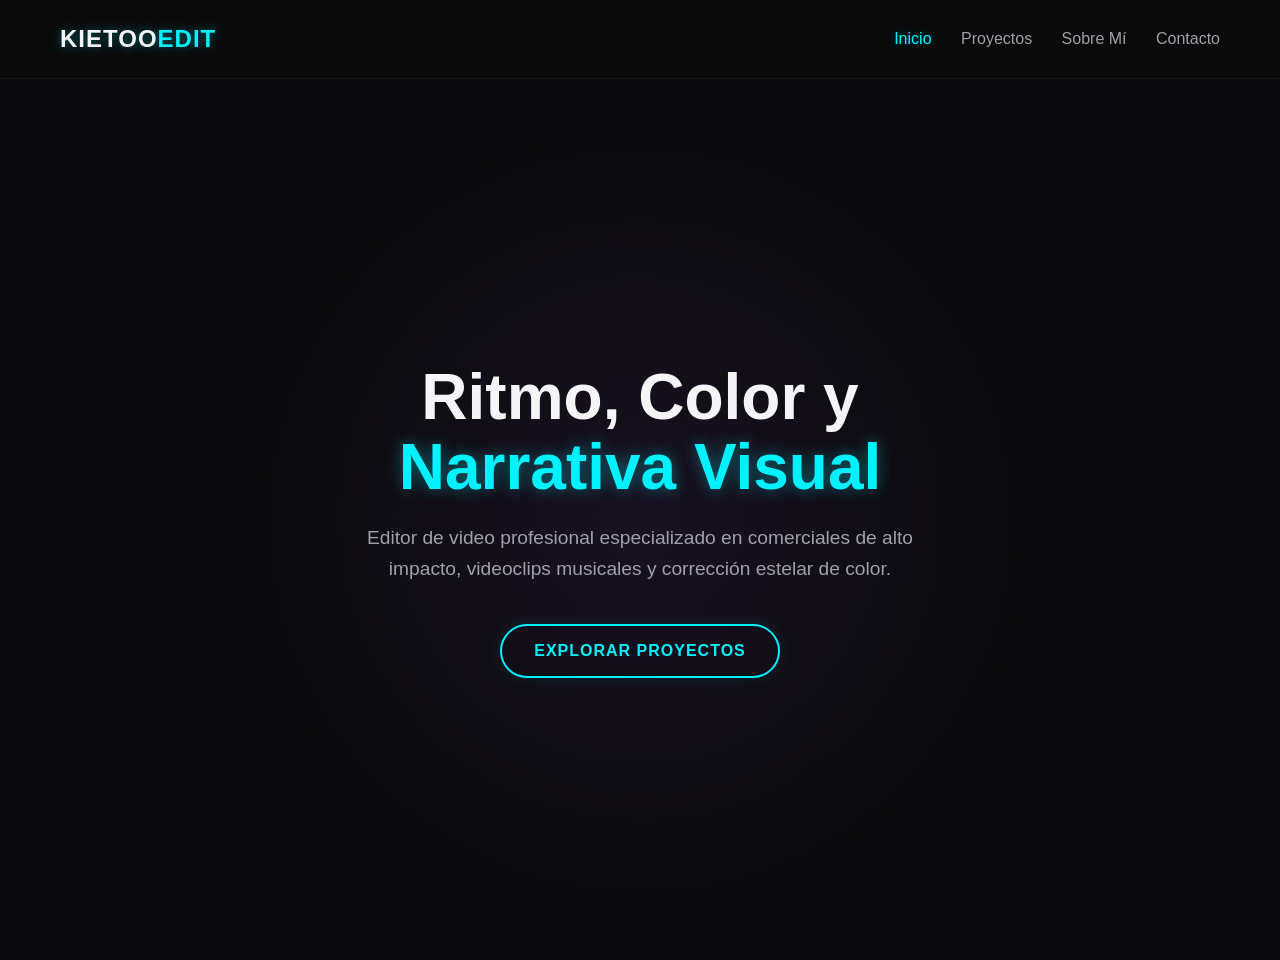
==== index.html @ 4dc7a836 "Kieto V1.0" ====
<!DOCTYPE html>
<html lang="es">
<head>
    <meta charset="UTF-8">
    <meta name="viewport" content="width=device-width, initial-scale=1.0">
    <title>Editor Audiovisual | Portafolio</title>
    <link rel="stylesheet" href="estilos.css">
</head>
<body>

    <header>
        <div class="nav-container">
            <div class="logo">KIETOO<span>Edit</span></div>
            <nav>
                <a href="index.html" class="active">Inicio</a>
                <a href="proyectos.html">Proyectos</a>
                <a href="sobremi.html">Sobre Mí</a>
                <a href="contacto.html">Contacto</a>
            </nav>
        </div>
    </header>

    <main class="container">
        <section class="hero-section">
            <h1>Ritmo, Color y <br><span style="color: var(--color-neon); text-shadow: 0 0 15px var(--brillo-neon);">Narrativa Visual</span></h1>
            <p>Editor de video profesional especializado en comerciales de alto impacto, videoclips musicales y corrección estelar de color.</p>
            <a href="proyectos.html" class="btn-glow">Explorar Proyectos</a>
        </section>
    </main>

</body>
</html>
---- estilos.css ----
/* VARIABLES GLOBALES (Colores y Bordes) */
:root {
    --bg-principal: #0a0a0c;
    --bg-tarjeta: #13131a;
    --texto-principal: #f5f5f7;
    --texto-secundario: #a0a0ab;
    --color-neon: #00f2fe; /* Cian brillante */
    --color-neon-alt: #9b51e0; /* Violeta brillante */
    --brillo-neon: rgba(0, 242, 254, 0.4);
    --borde-redondeado-lg: 20px;
    --borde-redondeado-md: 12px;
    --borde-redondeado-btn: 30px;
    --transicion-suave: all 0.3s cubic-bezier(0.25, 0.8, 0.25, 1);
}

/* RESETEO Y CONFIGURACIÓN BÁSICA */
* {
    margin: 0;
    padding: 0;
    box-sizing: border-box;
    font-family: 'Segoe UI', Tahoma, Geneva, Verdana, sans-serif;
}

body {
    background-color: var(--bg-principal);
    color: var(--texto-principal);
    line-height: 1.6;
    padding-top: 80px; /* Espacio para el menú fijo */
}

/* MENÚ DE NAVEGACIÓN COMENTADO */
header {
    background-color: rgba(10, 10, 12, 0.8);
    backdrop-filter: blur(12px);
    border-bottom: 1px solid rgba(255, 255, 255, 0.05);
    position: fixed;
    top: 0;
    width: 100%;
    z-index: 1000;
}

.nav-container {
    max-width: 1200px;
    margin: 0 auto;
    display: flex;
    justify-content: space-between;
    align-items: center;
    padding: 20px;
}

.logo {
    font-size: 1.5rem;
    font-weight: 800;
    letter-spacing: 1px;
    text-transform: uppercase;
    text-shadow: 0 0 10px var(--brillo-neon);
}

.logo span {
    color: var(--color-neon);
}

nav a {
    color: var(--texto-secundario);
    text-decoration: none;
    margin-left: 25px;
    font-weight: 500;
    transition: var(--transicion-suave);
}

nav a:hover, nav a.active {
    color: var(--color-neon);
    text-shadow: 0 0 8px var(--brillo-neon);
}

/* COMPONENTE: BOTONES CON GLOW E INTERACTIVOS */
.btn-glow {
    display: inline-block;
    padding: 12px 32px;
    background: transparent;
    color: var(--color-neon);
    border: 2px solid var(--color-neon);
    border-radius: var(--borde-redondeado-btn);
    font-weight: 600;
    text-decoration: none;
    text-transform: uppercase;
    letter-spacing: 1px;
    box-shadow: 0 0 15px rgba(0, 242, 254, 0.1);
    transition: var(--transicion-suave);
    cursor: pointer;
}

/* Reacción del botón al pasar el cursor (Hover) */
.btn-glow:hover {
    background: var(--color-neon);
    color: #000;
    transform: translateY(-3px) scale(1.03);
    box-shadow: 0 0 25px var(--color-neon), 0 0 10px var(--color-neon-alt);
}

/* DISEÑO DE CONTENEDORES */
.container {
    max-width: 1100px;
    margin: 60px auto;
    padding: 0 20px;
}

.titulo-seccion {
    font-size: 2.5rem;
    text-transform: uppercase;
    margin-bottom: 40px;
    text-align: center;
}

.titulo-seccion span {
    color: var(--color-neon);
    text-shadow: 0 0 10px var(--brillo-neon);
}

/* PÁGINA 1: HERO / INICIO */
.hero-section {
    min-height: calc(100vh - 140px);
    display: flex;
    flex-direction: column;
    justify-content: center;
    align-items: center;
    text-align: center;
    background: radial-gradient(circle at center, rgba(155, 81, 224, 0.1) 0%, transparent 60%);
}

.hero-section h1 {
    font-size: 4rem;
    font-weight: 900;
    line-height: 1.1;
    margin-bottom: 20px;
}

.hero-section p {
    font-size: 1.2rem;
    color: var(--texto-secundario);
    max-width: 600px;
    margin-bottom: 40px;
}

/* PÁGINA 2: GRIDS DE PORTAFOLIO / PROYECTOS */
.portfolio-grid {
    display: grid;
    grid-template-columns: repeat(auto-fit, minmax(320px, 1fr));
    gap: 30px;
}

.video-card {
    background-color: var(--bg-tarjeta);
    border-radius: var(--borde-redondeado-lg);
    border: 1px solid rgba(255, 255, 255, 0.03);
    overflow: hidden;
    box-shadow: 0 10px 30px rgba(0,0,0,0.5);
    transition: var(--transicion-suave);
}

/* Efecto glow y elevación en las tarjetas al hacer hover */
.video-card:hover {
    transform: translateY(-5px);
    border-color: var(--color-neon);
    box-shadow: 0 0 25px rgba(0, 242, 254, 0.2), 0 15px 35px rgba(0,0,0,0.7);
}

.video-thumbnail {
    width: 100%;
    aspect-ratio: 16/9;
    background-color: #000;
    position: relative;
    overflow: hidden;
}

.video-thumbnail img {
    width: 100%;
    height: 100%;
    object-fit: cover;
    transition: var(--transicion-suave);
}

.video-card:hover .video-thumbnail img {
    transform: scale(1.05);
    opacity: 0.7;
}

.video-info {
    padding: 25px;
}

.video-info h3 {
    font-size: 1.3rem;
    margin-bottom: 8px;
}

.video-info p {
    color: var(--texto-secundario);
    font-size: 0.95rem;
    margin-bottom: 15px;
}

.tag {
    display: inline-block;
    padding: 4px 12px;
    background-color: rgba(255, 255, 255, 0.05);
    color: var(--color-neon);
    border-radius: var(--borde-redondeado-md);
    font-size: 0.8rem;
    font-weight: 600;
}

/* PÁGINA 3: SOBRE MÍ */
.about-wrapper {
    display: grid;
    grid-template-columns: repeat(auto-fit, minmax(300px, 1fr));
    gap: 50px;
    align-items: center;
}

.about-text p {
    margin-bottom: 20px;
    color: var(--texto-secundario);
}

.skills-container {
    background-color: var(--bg-tarjeta);
    padding: 30px;
    border-radius: var(--borde-redondeado-lg);
    border: 1px solid rgba(255, 255, 255, 0.03);
}

.skill-bar {
    margin-bottom: 20px;
}

.skill-info {
    display: flex;
    justify-content: space-between;
    margin-bottom: 8px;
    font-size: 0.9rem;
}

.bar-bg {
    background-color: rgba(255,255,255,0.05);
    height: 8px;
    border-radius: var(--borde-redondeado-md);
    overflow: hidden;
}

.bar-fill {
    height: 100%;
    background: linear-gradient(90deg, var(--color-neon-alt), var(--color-neon));
    border-radius: var(--borde-redondeado-md);
    box-shadow: 0 0 10px var(--color-neon);
}

/* PÁGINA 4: CONTACTO */
.contact-card {
    max-width: 600px;
    margin: 0 auto;
    background-color: var(--bg-tarjeta);
    border-radius: var(--borde-redondeado-lg);
    border: 1px solid rgba(255, 255, 255, 0.03);
    padding: 40px;
    box-shadow: 0 15px 35px rgba(0,0,0,0.5);
}

.form-group {
    margin-bottom: 25px;
}

.form-group label {
    display: block;
    margin-bottom: 8px;
    font-size: 0.9rem;
    color: var(--texto-secundario);
}

.form-control {
    width: 100%;
    padding: 14px;
    background-color: rgba(0,0,0,0.2);
    border: 1px solid rgba(255,255,255,0.1);
    border-radius: var(--borde-redondeado-md);
    color: #fff;
    font-size: 1rem;
    transition: var(--transicion-suave);
}

.form-control:focus {
    outline: none;
    border-color: var(--color-neon);
    box-shadow: 0 0 12px rgba(0, 242, 254, 0.3);
}

/* RESPONSIVO */
@media (max-width: 768px) {
    .nav-container { flex-direction: column; gap: 15px; }
    nav a { margin: 0 10px; }
    .hero-section h1 { font-size: 2.5rem; }
}
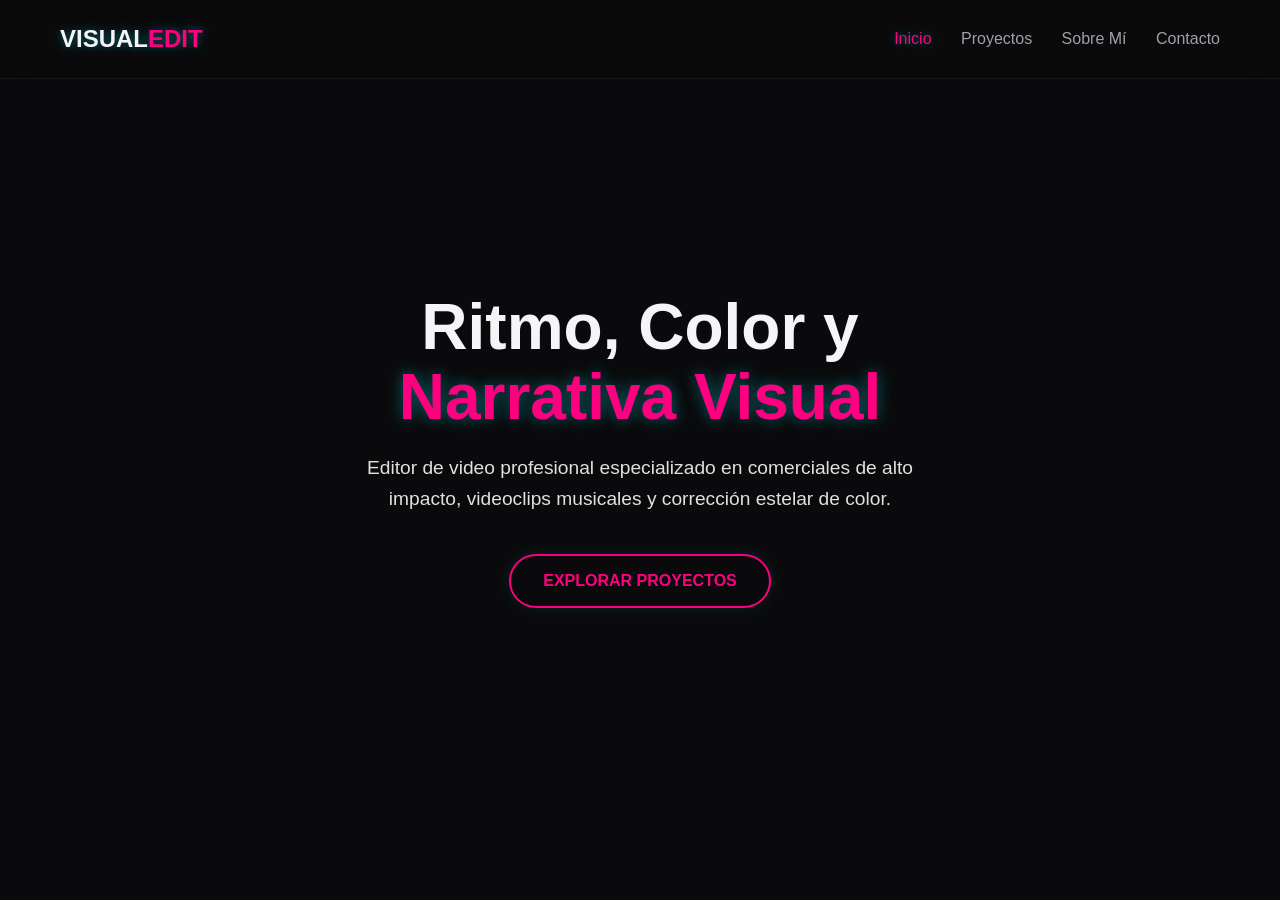
==== commit b5c10397: "V1.1" ====
--- a/index.html
+++ b/index.html
@@ -4,13 +4,13 @@
     <meta charset="UTF-8">
     <meta name="viewport" content="width=device-width, initial-scale=1.0">
     <title>Editor Audiovisual | Portafolio</title>
-    <link rel="stylesheet" href="estilos.css">
+    <link rel="stylesheet" href="style.css">
 </head>
 <body>
 
     <header>
         <div class="nav-container">
-            <div class="logo">KIETOO<span>Edit</span></div>
+            <div class="logo">Visual<span>Edit</span></div>
             <nav>
                 <a href="index.html" class="active">Inicio</a>
                 <a href="proyectos.html">Proyectos</a>
@@ -20,8 +20,15 @@
         </div>
     </header>
 
-    <main class="container">
+    <main>
+        <!-- HERO CON VIDEO DE FONDO -->
         <section class="hero-section">
+            <!-- Video de fondo (Reemplaza el src con tu video .mp4) -->
+            <video class="hero-video" autoplay muted loop playsinline>
+                <source src="https://cdn.pixabay.com/video/2020/05/25/40149-425123984_large.mp4" type="video/mp4">
+            </video>
+            <div class="hero-overlay"></div>
+
             <h1>Ritmo, Color y <br><span style="color: var(--color-neon); text-shadow: 0 0 15px var(--brillo-neon);">Narrativa Visual</span></h1>
             <p>Editor de video profesional especializado en comerciales de alto impacto, videoclips musicales y corrección estelar de color.</p>
             <a href="proyectos.html" class="btn-glow">Explorar Proyectos</a>
--- a/style.css
+++ b/style.css
@@ -0,0 +1,357 @@
+/* VARIABLES GLOBALES */
+:root {
+    --bg-principal: #0a0a0c;
+    --bg-tarjeta: #13131a;
+    --texto-principal: #f5f5f7;
+    --texto-secundario: #a0a0ab;
+    --color-neon: #fe007f; 
+    --color-neon-alt: #9b51e0; 
+    --brillo-neon: rgba(0, 242, 254, 0.4);
+    --borde-redondeado-lg: 20px;
+    --borde-redondeado-md: 12px;
+    --borde-redondeado-btn: 30px;
+    --transicion-suave: all 0.3s cubic-bezier(0.25, 0.8, 0.25, 1);
+}
+
+* {
+    margin: 0;
+    padding: 0;
+    box-sizing: border-box;
+    font-family: 'Segoe UI', Tahoma, Geneva, Verdana, sans-serif;
+}
+
+body {
+    background-color: var(--bg-principal);
+    color: var(--texto-principal);
+    line-height: 1.6;
+    padding-top: 80px; 
+    overflow-x: hidden;
+}
+
+/* MENÚ */
+header {
+    background-color: rgba(10, 10, 12, 0.8);
+    backdrop-filter: blur(12px);
+    border-bottom: 1px solid rgba(255, 255, 255, 0.05);
+    position: fixed;
+    top: 0;
+    width: 100%;
+    z-index: 1000;
+}
+
+.nav-container {
+    max-width: 1200px;
+    margin: 0 auto;
+    display: flex;
+    justify-content: space-between;
+    align-items: center;
+    padding: 20px;
+}
+
+.logo {
+    font-size: 1.5rem;
+    font-weight: 800;
+    text-transform: uppercase;
+    text-shadow: 0 0 10px var(--brillo-neon);
+}
+
+.logo span { color: var(--color-neon); }
+
+nav a {
+    color: var(--texto-secundario);
+    text-decoration: none;
+    margin-left: 25px;
+    font-weight: 500;
+    transition: var(--transicion-suave);
+}
+
+nav a:hover, nav a.active {
+    color: var(--color-neon);
+    text-shadow: 0 0 8px var(--brillo-neon);
+}
+
+.btn-glow {
+    display: inline-block;
+    padding: 12px 32px;
+    background: transparent;
+    color: var(--color-neon);
+    border: 2px solid var(--color-neon);
+    border-radius: var(--borde-redondeado-btn);
+    font-weight: 600;
+    text-decoration: none;
+    text-transform: uppercase;
+    box-shadow: 0 0 15px rgba(0, 242, 254, 0.1);
+    transition: var(--transicion-suave);
+    cursor: pointer;
+}
+
+.btn-glow:hover {
+    background: var(--color-neon);
+    color: #000;
+    transform: translateY(-3px) scale(1.03);
+    box-shadow: 0 0 25px var(--color-neon), 0 0 10px var(--color-neon-alt);
+}
+
+.container {
+    max-width: 1100px;
+    margin: 60px auto;
+    padding: 0 20px;
+}
+
+.titulo-seccion {
+    font-size: 2.5rem;
+    text-transform: uppercase;
+    margin-bottom: 40px;
+    text-align: center;
+}
+
+.titulo-seccion span {
+    color: var(--color-neon);
+    text-shadow: 0 0 10px var(--brillo-neon);
+}
+
+/* HERO CON VIDEO DE FONDO */
+.hero-section {
+    position: relative;
+    min-height: calc(100vh - 80px);
+    display: flex;
+    flex-direction: column;
+    justify-content: center;
+    align-items: center;
+    text-align: center;
+    margin-top: -80px; /* Cubre toda la pantalla */
+    padding-top: 80px;
+}
+
+.hero-video {
+    position: absolute;
+    top: 0;
+    left: 0;
+    width: 100%;
+    height: 100%;
+    object-fit: cover;
+    z-index: -2;
+    opacity: 0.4; /* Oscurece el video para que el texto se lea */
+}
+
+.hero-overlay {
+    position: absolute;
+    top: 0;
+    left: 0;
+    width: 100%;
+    height: 100%;
+    background: radial-gradient(circle at center, rgba(10, 10, 12, 0.2) 0%, var(--bg-principal) 90%);
+    z-index: -1;
+}
+
+.hero-section h1 {
+    font-size: 4rem;
+    font-weight: 900;
+    line-height: 1.1;
+    margin-bottom: 20px;
+    z-index: 1;
+}
+
+.hero-section p {
+    font-size: 1.2rem;
+    color: #e0e0e0;
+    max-width: 600px;
+    margin-bottom: 40px;
+    z-index: 1;
+}
+
+/* CARRUSEL DE TESTIMONIOS (Animación Infinita) */
+.carousel-wrapper {
+    width: 100vw;
+    position: relative;
+    left: 50%;
+    right: 50%;
+    margin-left: -50vw;
+    margin-right: -50vw;
+    overflow: hidden;
+    background-color: var(--bg-tarjeta);
+    padding: 40px 0;
+    border-top: 1px solid rgba(255,255,255,0.05);
+    border-bottom: 1px solid rgba(255,255,255,0.05);
+    margin-bottom: 60px;
+}
+
+.carousel-track {
+    display: flex;
+    gap: 30px;
+    width: max-content;
+    animation: scrollCarousel 30s linear infinite;
+}
+
+/* Al pasar el cursor, el carrusel se pausa */
+.carousel-track:hover {
+    animation-play-state: paused;
+}
+
+.testimonio-card {
+    width: 320px;
+    background-color: rgba(0,0,0,0.4);
+    border: 1px solid rgba(255,255,255,0.05);
+    border-radius: var(--borde-redondeado-lg);
+    padding: 25px;
+    display: flex;
+    flex-direction: column;
+    gap: 15px;
+}
+
+.perfil-testimonio {
+    display: flex;
+    align-items: center;
+    gap: 15px;
+}
+
+.perfil-testimonio img {
+    width: 50px;
+    height: 50px;
+    border-radius: 50%;
+    object-fit: cover;
+    border: 2px solid var(--color-neon);
+}
+
+.perfil-info h4 { font-size: 1rem; color: #fff; }
+.perfil-info span { font-size: 0.8rem; color: var(--color-neon-alt); }
+.comentario { font-size: 0.9rem; color: var(--texto-secundario); font-style: italic; }
+
+@keyframes scrollCarousel {
+    0% { transform: translateX(0); }
+    100% { transform: translateX(calc(-350px * 5)); /* Desplaza la mitad de los elementos duplicados */ }
+}
+
+/* PROYECTOS HORIZONTALES (MÁS PEQUEÑOS) */
+.portfolio-grid-small {
+    display: grid;
+    grid-template-columns: repeat(auto-fit, minmax(240px, 1fr)); /* Tarjetas más pequeñas */
+    gap: 20px;
+    margin-bottom: 80px;
+}
+
+.video-card {
+    background-color: var(--bg-tarjeta);
+    border-radius: var(--borde-redondeado-lg);
+    border: 1px solid rgba(255, 255, 255, 0.03);
+    overflow: hidden;
+    transition: var(--transicion-suave);
+}
+
+.video-card:hover {
+    transform: translateY(-5px);
+    border-color: var(--color-neon);
+    box-shadow: 0 0 20px rgba(0, 242, 254, 0.2);
+}
+
+.video-thumbnail {
+    width: 100%;
+    aspect-ratio: 16/9;
+    background-color: #000;
+    overflow: hidden;
+}
+
+.video-thumbnail img {
+    width: 100%;
+    height: 100%;
+    object-fit: cover;
+    transition: var(--transicion-suave);
+}
+
+.video-info { padding: 15px; }
+.video-info h3 { font-size: 1.1rem; margin-bottom: 5px; }
+
+/* PROYECTOS VERTICALES (SHORTS / TIKTOK) */
+.shorts-grid {
+    display: grid;
+    grid-template-columns: repeat(2, 1fr);
+    gap: 30px;
+    max-width: 700px;
+    margin: 0 auto;
+}
+
+.short-card {
+    background-color: var(--bg-tarjeta);
+    border-radius: var(--borde-redondeado-lg);
+    border: 1px solid rgba(255, 255, 255, 0.05);
+    overflow: hidden;
+    aspect-ratio: 9/16;
+    position: relative;
+    transition: var(--transicion-suave);
+}
+
+.short-card:hover {
+    border-color: var(--color-neon-alt);
+    box-shadow: 0 0 25px rgba(155, 81, 224, 0.3);
+    transform: scale(1.02);
+}
+
+.short-card img {
+    width: 100%;
+    height: 100%;
+    object-fit: cover;
+}
+
+/* NUEVO DISEÑO DE CONTACTO */
+.contacto-wrapper {
+    display: grid;
+    grid-template-columns: 1fr 1fr;
+    gap: 40px;
+    background-color: var(--bg-tarjeta);
+    border-radius: var(--borde-redondeado-lg);
+    border: 1px solid rgba(255, 255, 255, 0.05);
+    padding: 40px;
+    box-shadow: 0 15px 35px rgba(0,0,0,0.5);
+}
+
+.contacto-info h3 { margin-bottom: 20px; color: var(--color-neon); }
+.contacto-info p { margin-bottom: 30px; color: var(--texto-secundario); }
+
+.redes-lista { display: flex; flex-direction: column; gap: 20px; }
+
+.red-item {
+    display: flex;
+    align-items: center;
+    gap: 15px;
+    padding: 10px;
+    background-color: rgba(0,0,0,0.3);
+    border-radius: var(--borde-redondeado-md);
+    border: 1px solid transparent;
+    transition: var(--transicion-suave);
+    text-decoration: none;
+}
+
+.red-item:hover {
+    border-color: var(--color-neon);
+    background-color: rgba(0, 242, 254, 0.05);
+}
+
+.red-icon { font-size: 1.5rem; }
+.red-texto { display: flex; flex-direction: column; }
+.red-texto strong { color: #fff; font-size: 1rem; }
+.red-texto span { color: var(--texto-secundario); font-size: 0.8rem; }
+
+.form-group { margin-bottom: 20px; }
+.form-control {
+    width: 100%;
+    padding: 14px;
+    background-color: rgba(0,0,0,0.4);
+    border: 1px solid rgba(255,255,255,0.1);
+    border-radius: var(--borde-redondeado-md);
+    color: #fff;
+    font-size: 1rem;
+    transition: var(--transicion-suave);
+}
+
+.form-control:focus {
+    outline: none;
+    border-color: var(--color-neon);
+    box-shadow: 0 0 12px rgba(0, 242, 254, 0.3);
+}
+
+@media (max-width: 768px) {
+    .contacto-wrapper { grid-template-columns: 1fr; }
+    .nav-container { flex-direction: column; gap: 15px; }
+    nav a { margin: 0 10px; }
+    .hero-section h1 { font-size: 2.5rem; }
+}
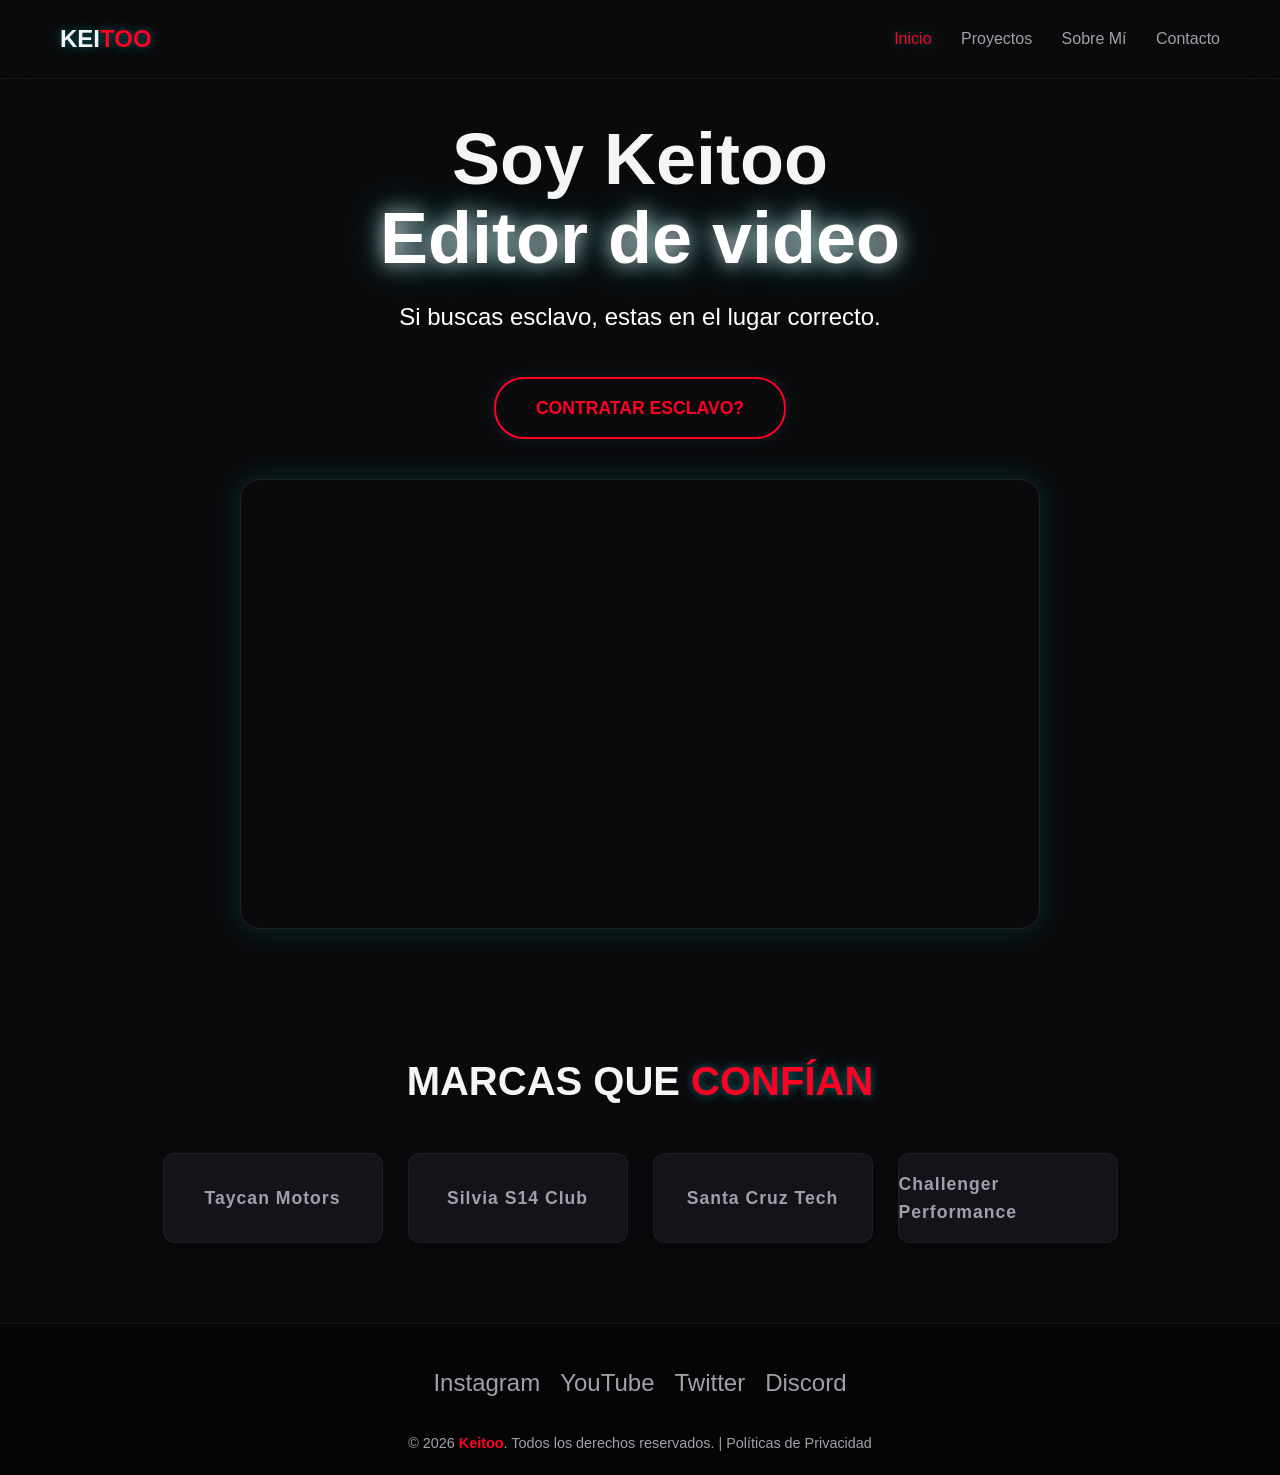
==== commit 1ed49970: "1.3" ====
--- a/index.html
+++ b/index.html
@@ -3,14 +3,14 @@
 <head>
     <meta charset="UTF-8">
     <meta name="viewport" content="width=device-width, initial-scale=1.0">
-    <title>Editor Audiovisual | Portafolio</title>
+    <title>Keitoo | Editor de Video</title>
     <link rel="stylesheet" href="style.css">
 </head>
 <body>
 
     <header>
         <div class="nav-container">
-            <div class="logo">Visual<span>Edit</span></div>
+            <div class="logo">Kei<span>too</span></div>
             <nav>
                 <a href="index.html" class="active">Inicio</a>
                 <a href="proyectos.html">Proyectos</a>
@@ -21,19 +21,44 @@
     </header>
 
     <main>
-        <!-- HERO CON VIDEO DE FONDO -->
-        <section class="hero-section">
-            <!-- Video de fondo (Reemplaza el src con tu video .mp4) -->
+        <section class="hero-section" style="padding-top: 120px; padding-bottom: 60px; min-height: auto;">
             <video class="hero-video" autoplay muted loop playsinline>
-                <source src="https://cdn.pixabay.com/video/2020/05/25/40149-425123984_large.mp4" type="video/mp4">
+                <source src="EMY.mp4" type="video/mp4">
             </video>
             <div class="hero-overlay"></div>
 
-            <h1>Ritmo, Color y <br><span style="color: var(--color-neon); text-shadow: 0 0 15px var(--brillo-neon);">Narrativa Visual</span></h1>
-            <p>Editor de video profesional especializado en comerciales de alto impacto, videoclips musicales y corrección estelar de color.</p>
-            <a href="proyectos.html" class="btn-glow">Explorar Proyectos</a>
+            <h1 style="font-size: 4.5rem;">Soy Keitoo <br><span style="color: #fff; text-shadow: 0 0 20px rgba(255,255,255,0.8), 0 0 40px var(--brillo-neon);">Editor de video</span></h1>
+            <p style="font-size: 1.5rem; font-weight: 500; color: #fff;">Si buscas esclavo, estas en el lugar correcto.</p>
+            
+            <a href="contacto.html" class="btn-glow" style="font-size: 1.1rem; padding: 15px 40px;">Contratar esclavo?</a>
+
+           <div class="hero-video-embed">
+<iframe width="560" height="315" src="https://www.youtube.com/embed/FsHG9Mp_J8g" title="YouTube video player" frameborder="0" allow="accelerometer; autoplay; clipboard-write; encrypted-media; gyroscope; picture-in-picture; web-share" referrerpolicy="strict-origin-when-cross-origin" allowfullscreen></iframe>
+</div>
+        </section>
+
+        <section class="clientes-section container">
+            <h2 class="titulo-seccion">Marcas que <span>Confían</span></h2>
+            <div class="clientes-grid">
+                <a href="proyectos.html#taycan-auto" class="cliente-item"><span class="cliente-nombre">Taycan Motors</span></a>
+                <a href="proyectos.html#silvia-club" class="cliente-item"><span class="cliente-nombre">Silvia S14 Club</span></a>
+                <a href="proyectos.html#tech-santacruz" class="cliente-item"><span class="cliente-nombre">Santa Cruz Tech</span></a>
+                <a href="proyectos.html#challenger-performance" class="cliente-item"><span class="cliente-nombre">Challenger Performance</span></a>
+            </div>
         </section>
     </main>
 
+    <footer class="universal-footer">
+        <div class="footer-content">
+            <div class="footer-socials">
+                <a href="https://www.instagram.com/keitoo_tq/" target="_blank" title="Instagram">Instagram</a>
+                <a href="https://www.youtube.com/@_Keitoo" target="_blank" title="YouTube">YouTube</a>
+                <a href="https://x.com/keitoo__" target="_blank" title="Twitter">Twitter</a>
+                <a href="https://discord.gg/qmnj5buH" target="_blank" title="Discord">Discord</a>
+            </div>
+            <p class="footer-copy">&copy; 2026 <span>Keitoo</span>. Todos los derechos reservados. | Políticas de Privacidad</p>
+        </div>
+    </footer>
+
 </body>
 </html>
--- a/style.css
+++ b/style.css
@@ -4,7 +4,7 @@
     --bg-tarjeta: #13131a;
     --texto-principal: #f5f5f7;
     --texto-secundario: #a0a0ab;
-    --color-neon: #fe007f; 
+    --color-neon: #fe0022; 
     --color-neon-alt: #9b51e0; 
     --brillo-neon: rgba(0, 242, 254, 0.4);
     --borde-redondeado-lg: 20px;
@@ -354,4 +354,123 @@
     .nav-container { flex-direction: column; gap: 15px; }
     nav a { margin: 0 10px; }
     .hero-section h1 { font-size: 2.5rem; }
+}
+
+/* --- NUEVOS AJUSTES DEL HERO Y VIDEO DE FONDO --- */
+.hero-video {
+    opacity: 100; /* Aumentamos la opacidad para que el video de fondo se vea claramente */
+    filter: brightness(0.6); /* Lo oscurecemos un poco para que el texto siga siendo legible */
+}
+
+.hero-overlay {
+    background: radial-gradient(circle at center, rgba(10, 10, 12, 0.4) 0%, var(--bg-principal) 90%);
+}
+
+.hero-video-embed {
+    margin-top: 40px;
+    width: 100%;
+    max-width: 800px;
+    aspect-ratio: 16/9;
+    border-radius: var(--borde-redondeado-lg);
+    overflow: hidden;
+    box-shadow: 0 0 30px rgba(0, 242, 254, 0.15);
+    border: 1px solid rgba(255, 255, 255, 0.1);
+    z-index: 1;
+    transition: var(--transicion-suave);
+}
+
+.hero-video-embed:hover {
+    box-shadow: 0 0 40px var(--brillo-neon);
+    border-color: var(--color-neon);
+}
+
+.hero-video-embed iframe {
+    width: 100%;
+    height: 100%;
+    border: none;
+}
+
+/* --- PIE DE PÁGINA UNIVERSAL (FOOTER) --- */
+.universal-footer {
+    background-color: #050505;
+    padding: 40px 20px 20px;
+    text-align: center;
+    border-top: 1px solid rgba(255,255,255,0.05);
+    margin-top: auto;
+}
+
+.footer-content {
+    display: flex;
+    flex-direction: column;
+    align-items: center;
+    gap: 20px;
+}
+
+.footer-socials {
+    display: flex;
+    gap: 20px;
+}
+
+.footer-socials a {
+    color: var(--texto-secundario);
+    font-size: 1.5rem;
+    text-decoration: none;
+    transition: var(--transicion-suave);
+}
+
+.footer-socials a:hover {
+    color: var(--color-neon);
+    transform: translateY(-3px) scale(1.1);
+    text-shadow: 0 0 10px var(--brillo-neon);
+}
+
+.footer-copy {
+    color: var(--texto-secundario);
+    font-size: 0.9rem;
+    margin-top: 10px;
+}
+
+.footer-copy span {
+    color: var(--color-neon);
+    font-weight: bold;
+}
+
+/* --- SECCIÓN DE CLIENTES (INICIO) --- */
+.clientes-section {
+    margin-top: 60px;
+    margin-bottom: 80px;
+}
+
+.clientes-grid {
+    display: flex;
+    justify-content: center;
+    gap: 25px;
+    flex-wrap: wrap;
+}
+
+.cliente-item {
+    display: flex;
+    align-items: center;
+    justify-content: center;
+    width: 220px;
+    height: 90px;
+    background-color: var(--bg-tarjeta);
+    border-radius: var(--borde-redondeado-md);
+    border: 1px solid rgba(255, 255, 255, 0.05);
+    text-decoration: none;
+    color: var(--texto-secundario);
+    font-weight: 600;
+    font-size: 1.1rem;
+    letter-spacing: 1px;
+    transition: var(--transicion-suave);
+    box-shadow: 0 5px 15px rgba(0,0,0,0.3);
+}
+
+/* Efecto glow al pasar el mouse por la tarjeta del cliente */
+.cliente-item:hover {
+    border-color: var(--color-neon);
+    color: var(--color-neon);
+    background-color: rgba(0, 242, 254, 0.05);
+    box-shadow: 0 0 20px var(--brillo-neon), 0 10px 20px rgba(0,0,0,0.5);
+    transform: translateY(-5px);
 }
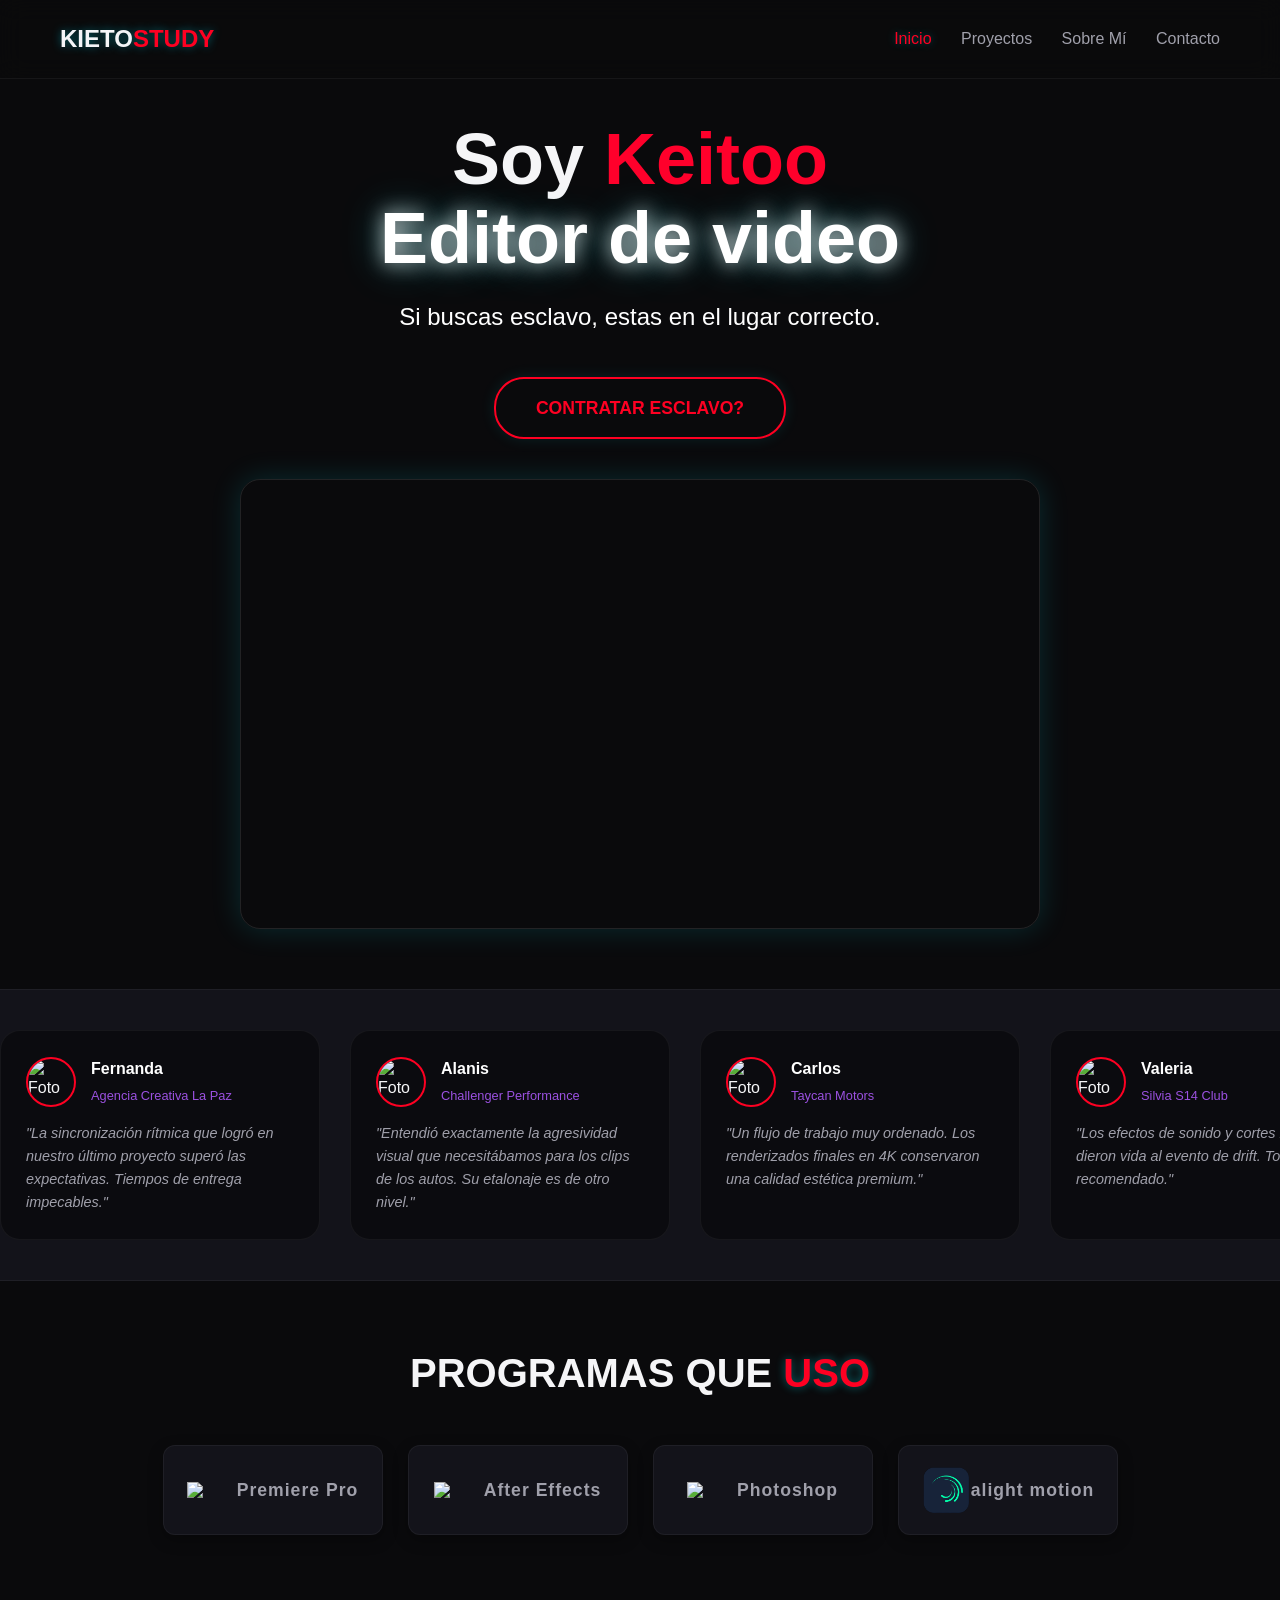
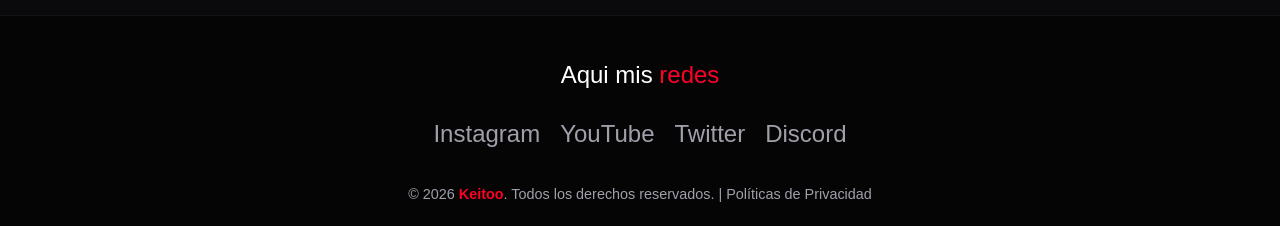
==== commit 5486a97f: "1.4" ====
--- a/index.html
+++ b/index.html
@@ -10,7 +10,7 @@
 
     <header>
         <div class="nav-container">
-            <div class="logo">Kei<span>too</span></div>
+            <div class="logo">Kieto<span>Study</span></div>
             <nav>
                 <a href="index.html" class="active">Inicio</a>
                 <a href="proyectos.html">Proyectos</a>
@@ -27,7 +27,7 @@
             </video>
             <div class="hero-overlay"></div>
 
-            <h1 style="font-size: 4.5rem;">Soy Keitoo <br><span style="color: #fff; text-shadow: 0 0 20px rgba(255,255,255,0.8), 0 0 40px var(--brillo-neon);">Editor de video</span></h1>
+            <h1 style="font-size: 4.5rem;">Soy <span style="color: #ff002b; text-shadow: 0 0 20px rgba(255, 0, 43, 0.8), ;">Keitoo</span> <br><span style="color: #fff; text-shadow: 0 0 20px rgba(255,255,255,0.8), 0 0 40px var(--brillo-neon);">Editor de video</span></h1>
             <p style="font-size: 1.5rem; font-weight: 500; color: #fff;">Si buscas esclavo, estas en el lugar correcto.</p>
             
             <a href="contacto.html" class="btn-glow" style="font-size: 1.1rem; padding: 15px 40px;">Contratar esclavo?</a>
@@ -37,20 +37,106 @@
 </div>
         </section>
 
+
+        <div class="carousel-wrapper" style="margin-top: 0;">
+            <div class="carousel-track">
+                <div class="testimonio-card">
+                    <div class="perfil-testimonio">
+                        <img src="https://images.unsplash.com/photo-1534528741775-53994a69daeb?q=80&w=150&auto=format&fit=crop" alt="Foto">
+                        <div class="perfil-info"><h4>Fernanda</h4><span>Agencia Creativa La Paz</span></div>
+                    </div>
+                    <p class="comentario">"La sincronización rítmica que logró en nuestro último proyecto superó las expectativas. Tiempos de entrega impecables."</p>
+                </div>
+                <div class="testimonio-card">
+                    <div class="perfil-testimonio">
+                        <img src="https://images.unsplash.com/photo-1506794778202-cad84cf45f1d?q=80&w=150&auto=format&fit=crop" alt="Foto">
+                        <div class="perfil-info"><h4>Alanis</h4><span>Challenger Performance</span></div>
+                    </div>
+                    <p class="comentario">"Entendió exactamente la agresividad visual que necesitábamos para los clips de los autos. Su etalonaje es de otro nivel."</p>
+                </div>
+                <div class="testimonio-card">
+                    <div class="perfil-testimonio">
+                        <img src="https://images.unsplash.com/photo-1507003211169-0a1dd7228f2d?q=80&w=150&auto=format&fit=crop" alt="Foto">
+                        <div class="perfil-info"><h4>Carlos</h4><span>Taycan Motors</span></div>
+                    </div>
+                    <p class="comentario">"Un flujo de trabajo muy ordenado. Los renderizados finales en 4K conservaron una calidad estética premium."</p>
+                </div>
+                <div class="testimonio-card">
+                    <div class="perfil-testimonio">
+                        <img src="https://images.unsplash.com/photo-1494790108377-be9c29b29330?q=80&w=150&auto=format&fit=crop" alt="Foto">
+                        <div class="perfil-info"><h4>Valeria</h4><span>Silvia S14 Club</span></div>
+                    </div>
+                    <p class="comentario">"Los efectos de sonido y cortes rápidos le dieron vida al evento de drift. Totalmente recomendado."</p>
+                </div>
+                <div class="testimonio-card">
+                    <div class="perfil-testimonio">
+                        <img src="https://images.unsplash.com/photo-1500648767791-00dcc994a43e?q=80&w=150&auto=format&fit=crop" alt="Foto">
+                        <div class="perfil-info"><h4>Mateo</h4><span>Santa Cruz Tech</span></div>
+                    </div>
+                    <p class="comentario">"La edición vertical para nuestras redes multiplicó nuestro engagement. Sabe cómo retener a la audiencia."</p>
+                </div>
+
+                <div class="testimonio-card">
+                    <div class="perfil-testimonio">
+                        <img src="https://images.unsplash.com/photo-1534528741775-53994a69daeb?q=80&w=150&auto=format&fit=crop" alt="Foto">
+                        <div class="perfil-info"><h4>Fernanda</h4><span>Agencia Creativa La Paz</span></div>
+                    </div>
+                    <p class="comentario">"La sincronización rítmica que logró en nuestro último proyecto superó las expectativas. Tiempos de entrega impecables."</p>
+                </div>
+                <div class="testimonio-card">
+                    <div class="perfil-testimonio">
+                        <img src="https://images.unsplash.com/photo-1506794778202-cad84cf45f1d?q=80&w=150&auto=format&fit=crop" alt="Foto">
+                        <div class="perfil-info"><h4>Alanis</h4><span>Challenger Performance</span></div>
+                    </div>
+                    <p class="comentario">"Entendió exactamente la agresividad visual que necesitábamos para los clips de los autos. Su etalonaje es de otro nivel."</p>
+                </div>
+                <div class="testimonio-card">
+                    <div class="perfil-testimonio">
+                        <img src="https://images.unsplash.com/photo-1507003211169-0a1dd7228f2d?q=80&w=150&auto=format&fit=crop" alt="Foto">
+                        <div class="perfil-info"><h4>Carlos</h4><span>Taycan Motors</span></div>
+                    </div>
+                    <p class="comentario">"Un flujo de trabajo muy ordenado. Los renderizados finales en 4K conservaron una calidad estética premium."</p>
+                </div>
+                <div class="testimonio-card">
+                    <div class="perfil-testimonio">
+                        <img src="https://images.unsplash.com/photo-1494790108377-be9c29b29330?q=80&w=150&auto=format&fit=crop" alt="Foto">
+                        <div class="perfil-info"><h4>Valeria</h4><span>Silvia S14 Club</span></div>
+                    </div>
+                    <p class="comentario">"Los efectos de sonido y cortes rápidos le dieron vida al evento de drift. Totalmente recomendado."</p>
+                </div>
+                <div class="testimonio-card">
+                    <div class="perfil-testimonio">
+                        <img src="https://images.unsplash.com/photo-1500648767791-00dcc994a43e?q=80&w=150&auto=format&fit=crop" alt="Foto">
+                        <div class="perfil-info"><h4>Mateo</h4><span>Santa Cruz Tech</span></div>
+                    </div>
+                    <p class="comentario">"La edición vertical para nuestras redes multiplicó nuestro engagement. Sabe cómo retener a la audiencia."</p>
+                </div>
+            </div>
+        </div>
+
+      
+
+
+
+
+        
         <section class="clientes-section container">
-            <h2 class="titulo-seccion">Marcas que <span>Confían</span></h2>
+            <h2 class="titulo-seccion">Programas que <span>uso</span></h2>
             <div class="clientes-grid">
-                <a href="proyectos.html#taycan-auto" class="cliente-item"><span class="cliente-nombre">Taycan Motors</span></a>
-                <a href="proyectos.html#silvia-club" class="cliente-item"><span class="cliente-nombre">Silvia S14 Club</span></a>
-                <a href="proyectos.html#tech-santacruz" class="cliente-item"><span class="cliente-nombre">Santa Cruz Tech</span></a>
-                <a href="proyectos.html#challenger-performance" class="cliente-item"><span class="cliente-nombre">Challenger Performance</span></a>
+                <a href="https://www.adobe.com/es/creativecloud/pro.html" class="cliente-item"> <img src="https://upload.wikimedia.org/wikipedia/commons/thumb/4/40/Adobe_Premiere_Pro_CC_icon.svg/3840px-Adobe_Premiere_Pro_CC_icon.svg.png" width="50"><span class="cliente-nombre">Premiere Pro</span></a>
+                <a href="https://www.adobe.com/es/creativecloud/pro.html" class="cliente-item"><img src="https://upload.wikimedia.org/wikipedia/commons/thumb/c/cb/Adobe_After_Effects_CC_icon.svg/960px-Adobe_After_Effects_CC_icon.svg.png?_=20210519030120" width="50"><span class="cliente-nombre">After Effects</span></a>
+                <a href="https://www.adobe.com/es/creativecloud/pro.html" class="cliente-item"><img src="https://upload.wikimedia.org/wikipedia/commons/thumb/a/af/Adobe_Photoshop_CC_icon.svg/960px-Adobe_Photoshop_CC_icon.svg.png" width="50"><span class="cliente-nombre">Photoshop</span></a>
+                <a href="https://apps.apple.com/us/app/alight-motion/id1459833443" class="cliente-item"><img src="alight motion logo.png" width="50"><span class="cliente-nombre">alight motion</span></a>
+                
             </div>
         </section>
     </main>
 
     <footer class="universal-footer">
         <div class="footer-content">
+            <p style="font-size: 1.5rem; font-weight: 500; color: #fff;">Aqui mis <span style="color: #ff002b; text-shadow: 0 0 20px rgba(255, 0, 43, 0.8), ;">redes</span></p>
             <div class="footer-socials">
+                
                 <a href="https://www.instagram.com/keitoo_tq/" target="_blank" title="Instagram">Instagram</a>
                 <a href="https://www.youtube.com/@_Keitoo" target="_blank" title="YouTube">YouTube</a>
                 <a href="https://x.com/keitoo__" target="_blank" title="Twitter">Twitter</a>
--- a/style.css
+++ b/style.css
@@ -184,9 +184,9 @@
 }
 
 /* Al pasar el cursor, el carrusel se pausa */
-.carousel-track:hover {
+/* .carousel-track:hover {
     animation-play-state: paused;
-}
+} */
 
 .testimonio-card {
     width: 320px;
@@ -262,36 +262,62 @@
 .video-info h3 { font-size: 1.1rem; margin-bottom: 5px; }
 
 /* PROYECTOS VERTICALES (SHORTS / TIKTOK) */
+/* =========================================
+   AJUSTE DE GRILLA PARA SHORTS / REELS
+========================================= */
 .shorts-grid {
     display: grid;
-    grid-template-columns: repeat(2, 1fr);
-    gap: 30px;
-    max-width: 700px;
-    margin: 0 auto;
+    /* Obliga a tener exactamente 3 columnas del mismo tamaño */
+    grid-template-columns: repeat(3, 1fr); 
+    gap: 25px; /* Espaciado entre los videos */
+    max-width: 850px; /* ESTO HACE QUE SE VEAN MÁS PEQUEÑOS: limita el ancho total de la grilla */
+    margin: 0 auto; /* Centra la grilla en la página */
 }
 
 .short-card {
+    width: 100%;
+    aspect-ratio: 9/16; /* Mantiene la proporción perfecta de video vertical */
     background-color: var(--bg-tarjeta);
-    border-radius: var(--borde-redondeado-lg);
+    border-radius: var(--borde-redondeado-md);
+    overflow: hidden;
+    position: relative;
+    box-shadow: 0 5px 15px rgba(0,0,0,0.3);
     border: 1px solid rgba(255, 255, 255, 0.05);
-    overflow: hidden;
-    aspect-ratio: 9/16;
-    position: relative;
-    transition: var(--transicion-suave);
-}
-
-.short-card:hover {
-    border-color: var(--color-neon-alt);
-    box-shadow: 0 0 25px rgba(155, 81, 224, 0.3);
-    transform: scale(1.02);
+    transition: var(--transicion-suave);
 }
 
 .short-card img {
     width: 100%;
     height: 100%;
     object-fit: cover;
-}
-
+    transition: var(--transicion-suave);
+}
+
+.short-card:hover {
+    transform: translateY(-5px);
+    box-shadow: 0 10px 20px rgba(254, 0, 0, 0.15);
+    border-color: var(--color-neon);
+}
+
+.short-card:hover img {
+    transform: scale(1.05);
+    filter: brightness(0.7); /* Oscurece un poco la imagen de fondo al pasar el mouse */
+}
+
+/* Responsivo: Para que no se vea aplastado en celulares */
+@media (max-width: 768px) {
+    .shorts-grid {
+        grid-template-columns: repeat(2, 1fr); /* 2 columnas en tablets */
+        max-width: 500px;
+    }
+}
+
+@media (max-width: 480px) {
+    .shorts-grid {
+        grid-template-columns: 1fr; /* 1 columna en celulares pequeños */
+        max-width: 280px;
+    }
+}
 /* NUEVO DISEÑO DE CONTACTO */
 .contacto-wrapper {
     display: grid;
@@ -473,4 +499,519 @@
     background-color: rgba(0, 242, 254, 0.05);
     box-shadow: 0 0 20px var(--brillo-neon), 0 10px 20px rgba(0,0,0,0.5);
     transform: translateY(-5px);
+}
+
+
+
+
+/* 4V1 */       
+
+
+/* =========================================
+   NUEVO: FILTROS Y REPRODUCTOR (MODAL)
+==============================  =========== */
+
+/* 1. Filtros de Categoría */
+.filtros-container {
+    display: flex;
+    justify-content: center;
+    gap: 15px;
+    margin-bottom: 50px;
+    flex-wrap: wrap;
+}
+
+.btn-filtro {
+    background: transparent;
+    color: var(--texto-secundario);
+    border: 1px solid rgba(255, 255, 255, 0.2);
+    padding: 8px 24px;
+    border-radius: 30px;
+    font-size: 0.95rem;
+    font-weight: 600;
+    cursor: pointer;
+    transition: var(--transicion-suave);
+}
+
+.btn-filtro:hover, .btn-filtro.activo {
+    background: var(--color-neon);
+    color: #000;
+    border-color: var(--color-neon);
+    box-shadow: 0 0 15px var(--brillo-neon);
+}
+
+/* 2. Ícono de Play al pasar el cursor */
+.video-card, .short-card {
+    cursor: pointer;
+    position: relative;
+}
+
+.play-icon {
+    position: absolute;
+    top: 50%;
+    left: 50%;
+    transform: translate(-50%, -50%) scale(0.8);
+    font-size: 3.5rem;
+    color: rgba(255, 255, 255, 0.8);
+    opacity: 0;
+    transition: var(--transicion-suave);
+    pointer-events: none;
+    z-index: 10;
+}
+
+.video-thumbnail::after, .short-card::after {
+    content: '';
+    position: absolute;
+    top: 0; left: 0; width: 100%; height: 100%;
+    background: rgba(0,0,0,0.4);
+    opacity: 0;
+    transition: var(--transicion-suave);
+}
+
+.video-card:hover .video-thumbnail::after, .short-card:hover::after {
+    opacity: 1;
+}
+
+.video-card:hover .play-icon, .short-card:hover .play-icon {
+    opacity: 1;
+    transform: translate(-50%, -50%) scale(1);
+    color: var(--color-neon);
+    text-shadow: 0 0 20px var(--color-neon);
+}
+
+/* 3. Reproductor Flotante (Fondo desenfocado) */
+.modal-overlay {
+    position: fixed;
+    top: 0; left: 0; width: 100%; height: 100%;
+    background: rgba(0, 0, 0, 0.85); /* Fondo oscuro */
+    backdrop-filter: blur(12px); /* Efecto desenfoque estilo Apple/Pro */
+    z-index: 2000;
+    display: flex;
+    justify-content: center;
+    align-items: center;
+    opacity: 0;
+    visibility: hidden;
+    transition: all 0.4s ease;
+}
+
+.modal-overlay.activo {
+    opacity: 1;
+    visibility: visible;
+}
+
+.modal-content {
+    position: relative;
+    width: 90%;
+    max-width: 900px;
+    aspect-ratio: 16/9; /* Por defecto horizontal */
+    background: #000;
+    border-radius: var(--borde-redondeado-md);
+    box-shadow: 0 0 50px rgba(0,0,0,0.9), 0 0 20px var(--brillo-neon);
+    transform: scale(0.95) translateY(20px);
+    transition: all 0.4s ease;
+}
+
+.modal-overlay.activo .modal-content {
+    transform: scale(1) translateY(0);
+}
+
+/* Si el video es vertical (Short/Reel) cambiamos la forma */
+.modal-content.formato-vertical {
+    max-width: 400px;
+    aspect-ratio: 9/16;
+}
+
+.modal-content iframe {
+    width: 100%;
+    height: 100%;
+    border: none;
+    border-radius: var(--borde-redondeado-md);
+}
+
+.cerrar-modal {
+    position: absolute;
+    top: -45px;
+    right: 0;
+    color: #fff;
+    font-size: 2.5rem;
+    line-height: 1;
+    cursor: pointer;
+    transition: var(--transicion-suave);
+    background: transparent;
+    border: none;
+}
+
+.cerrar-modal:hover {
+    color: var(--accent-color);
+    transform: scale(1.1);
+    text-shadow: 0 0 10px #ff0000;
+}
+
+
+/* =========================================
+   NUEVO: ESTILOS PARA SOBRE MÍ
+========================================= */
+
+/* Contadores / Stats */
+.stats-grid {
+    display: grid;
+    grid-template-columns: repeat(auto-fit, minmax(200px, 1fr));
+    gap: 20px;
+    margin: 40px 0 60px 0;
+}
+
+.stat-item {
+    background: var(--bg-tarjeta);
+    border: 1px solid rgba(255, 255, 255, 0.05);
+    border-radius: var(--borde-redondeado-md);
+    padding: 30px 20px;
+    text-align: center;
+    transition: var(--transicion-suave);
+}
+
+.stat-item:hover {
+    border-color: var(--color-neon);
+    box-shadow: 0 0 20px var(--brillo-neon);
+    transform: translateY(-5px);
+}
+
+.stat-numero {
+    font-size: 2.8rem;
+    font-weight: 800;
+    color: #fff;
+    text-shadow: 0 0 15px var(--brillo-neon);
+    margin-bottom: 5px;
+}
+
+.stat-label {
+    color: var(--texto-secundario);
+    font-size: 0.95rem;
+    text-transform: uppercase;
+    letter-spacing: 1px;
+}
+
+/* Timeline / Flujo de Trabajo */
+.workflow-timeline {
+    display: flex;
+    flex-direction: column;
+    gap: 30px;
+    margin-top: 40px;
+    position: relative;
+}
+
+.workflow-step {
+    background: linear-gradient(90deg, rgba(255,255,255,0.02) 0%, rgba(255,255,255,0.00) 100%);
+    border-left: 3px solid var(--color-neon);
+    padding: 20px 25px;
+    border-radius: 0 var(--borde-redondeado-md) var(--borde-redondeado-md) 0;
+}
+
+.step-num {
+    color: var(--color-neon);
+    font-weight: bold;
+    font-size: 0.9rem;
+    text-transform: uppercase;
+    letter-spacing: 2px;
+}
+
+.workflow-step h4 {
+    color: #fff;
+    font-size: 1.3rem;
+    margin: 5px 0 10px 0;
+}
+
+/* Cuadrícula de software */
+.software-flex {
+    display: flex;
+    gap: 15px;
+    flex-wrap: wrap;
+    margin-top: 15px;
+}
+
+.soft-badge {
+    background: rgba(255, 255, 255, 0.05);
+    border: 1px solid rgba(255,255,255,0.1);
+    padding: 8px 16px;
+    border-radius: 20px;
+    color: #fff;
+    font-size: 0.9rem;
+    font-weight: 500;
+}
+
+
+
+
+/* =========================================
+   PERFIL EXPERTO: SOBRE MÍ COMPLETO
+========================================= */
+
+/* Badge de Disponibilidad Activa */
+.status-badge {
+    display: inline-flex;
+    align-items: center;
+    gap: 10px;
+    background: rgba(0, 242, 254, 0.05);
+    border: 1px solid var(--color-neon);
+    padding: 6px 16px;
+    border-radius: 20px;
+    color: var(--color-neon);
+    font-size: 0.85rem;
+    font-weight: 700;
+    text-transform: uppercase;
+    letter-spacing: 1px;
+    margin-bottom: 20px;
+    box-shadow: 0 0 15px rgba(0, 242, 254, 0.1);
+}
+
+.pulse-dot {
+    width: 8px;
+    height: 8px;
+    background-color: var(--color-neon);
+    border-radius: 50%;
+    box-shadow: 0 0 0 0 rgba(0, 242, 254, 0.7);
+    animation: pulsoNeon 1.6s infinite;
+}
+
+@keyframes pulsoNeon {
+    0% { transform: scale(0.95); box-shadow: 0 0 0 0 rgba(0, 242, 254, 0.7); }
+    70% { transform: scale(1); box-shadow: 0 0 0 8px rgba(0, 242, 254, 0); }
+    100% { transform: scale(0.95); box-shadow: 0 0 0 0 rgba(0, 242, 254, 0); }
+}
+
+/* Barras de Skills Avanzadas */
+.skill-bar-container {
+    margin-bottom: 20px;
+}
+
+.skill-bar-info {
+    display: flex;
+    justify-content: space-between;
+    color: #fff;
+    font-size: 0.95rem;
+    margin-bottom: 8px;
+    font-weight: 500;
+}
+
+.skill-bar-bg {
+    width: 100%;
+    height: 8px;
+    background: rgba(255, 255, 255, 0.05);
+    border-radius: 10px;
+    overflow: hidden;
+    border: 1px solid rgba(255, 255, 255, 0.02);
+}
+
+.skill-bar-progress {
+    height: 100%;
+    background: linear-gradient(90deg, var(--color-neon), #0072ff);
+    border-radius: 10px;
+    box-shadow: 0 0 10px var(--brillo-neon);
+    width: 0; /* Controlado dinámicamente */
+    transition: width 1.5s cubic-bezier(0.1, 1, 0.1, 1);
+}
+
+/* Tarjetas de Garantía */
+.garantias-grid {
+    display: grid;
+    grid-template-columns: repeat(auto-fit, minmax(250px, 1fr));
+    gap: 20px;
+    margin-top: 40px;
+}
+
+.garantia-card {
+    background: linear-gradient(145deg, #0d0d11 0%, #050507 100%);
+    border: 1px solid rgba(255,255,255,0.03);
+    padding: 25px;
+    border-radius: var(--borde-redondeado-md);
+    transition: var(--transicion-suave);
+}
+
+.garantia-card:hover {
+    border-color: rgba(0, 242, 254, 0.2);
+    transform: scale(1.02);
+}
+
+.garantia-icon {
+    font-size: 2rem;
+    margin-bottom: 15px;
+}
+
+/* Preguntas Frecuentes (FAQ Accordion) */
+.faq-section {
+    margin-top: 80px;
+}
+
+.faq-item {
+    background: var(--bg-tarjeta);
+    border: 1px solid rgba(255,255,255,0.03);
+    border-radius: var(--borde-redondeado-md);
+    margin-bottom: 15px;
+    overflow: hidden;
+    transition: var(--transicion-suave);
+}
+
+.faq-question {
+    width: 100%;
+    background: transparent;
+    border: none;
+    outline: none;
+    color: #fff;
+    padding: 20px;
+    text-align: left;
+    font-size: 1.1rem;
+    font-weight: 600;
+    cursor: pointer;
+    display: flex;
+    justify-content: space-between;
+    align-items: center;
+}
+
+.faq-answer {
+    max-height: 0;
+    overflow: hidden;
+    transition: max-height 0.3s ease-out, padding 0.3s ease-out;
+    color: var(--texto-secundario);
+    font-size: 0.95rem;
+    line-height: 1.6;
+    padding: 0 20px;
+}
+
+.faq-item.abierto {
+    border-color: rgba(0, 242, 254, 0.2);
+    background: rgba(255, 255, 255, 0.01);
+}
+
+.faq-item.abierto .faq-answer {
+    padding-bottom: 20px;
+}
+
+.faq-toggle-icon {
+    font-size: 1.2rem;
+    color: var(--color-neon);
+    transition: transform 0.3s ease;
+}
+
+.faq-item.abierto .faq-toggle-icon {
+    transform: rotate(45deg);
+}
+
+
+
+
+/* =========================================
+   NUEVO: VIDEO DE FONDO Y CARRUSEL DE CREADORES
+========================================= */
+
+/* Video de fondo para Sobre Mí */
+.sobremi-bg-video {
+    position: fixed;
+    top: 0;
+    left: 0;
+    width: 100%;
+    height: 100%;
+    object-fit: cover;
+    z-index: -2;
+    opacity: 0.3; /* Opacidad baja para que parezca de fondo */
+    filter: brightness(0.5);
+}
+
+.sobremi-overlay {
+    position: fixed;
+    top: 0;
+    left: 0;
+    width: 100%;
+    height: 100%;
+    background: radial-gradient(circle at center, rgba(5,5,5,0.6) 0%, rgba(5,5,5,0.95) 100%);
+    z-index: -1;
+}
+
+/* Carrusel de Creadores / Clientes */
+.creators-carousel-wrapper {
+    width: 100%;
+    overflow: hidden;
+    padding: 20px 0;
+    margin-top: 20px;
+    margin-bottom: 60px;
+    position: relative;
+    /* Sombras a los lados para que el carrusel desaparezca suavemente */
+    mask-image: linear-gradient(to right, transparent, black 10%, black 90%, transparent);
+    -webkit-mask-image: linear-gradient(to right, transparent, black 10%, black 90%, transparent);
+}
+
+.creators-track {
+    display: flex;
+    gap: 30px;
+    width: max-content;
+    animation: scrollCreators 25s linear infinite;
+}
+
+@keyframes scrollCreators {
+    0% { transform: translateX(0); }
+    100% { transform: translateX(calc(-50% - 15px)); }
+}
+
+.creator-card {
+    background: rgba(15, 15, 20, 0.8);
+    border: 1px solid rgba(255, 255, 255, 0.05);
+    backdrop-filter: blur(10px);
+    border-radius: var(--borde-redondeado-md);
+    padding: 30px 20px;
+    text-align: center;
+    width: 240px;
+    flex-shrink: 0;
+    transition: var(--transicion-suave);
+}
+
+.creator-card:hover {
+    border-color: var(--color-neon);
+    box-shadow: 0 0 25px rgba(0, 242, 254, 0.15);
+    transform: translateY(-5px);
+}
+
+.creator-photo {
+    width: 90px;
+    height: 90px;
+    border-radius: 50%;
+    margin: 0 auto 15px;
+    border: 3px solid var(--color-neon);
+    object-fit: cover;
+    box-shadow: 0 0 15px rgba(0, 242, 254, 0.4);
+}
+
+.creator-name {
+    color: #fff;
+    font-size: 1.3rem;
+    margin-bottom: 8px;
+    font-weight: bold;
+}
+
+.creator-platforms {
+    display: flex;
+    justify-content: center;
+    gap: 8px;
+    margin-bottom: 15px;
+    flex-wrap: wrap;
+}
+
+.creator-platforms span {
+    background: rgba(255, 255, 255, 0.1);
+    color: var(--texto-secundario);
+    padding: 4px 10px;
+    border-radius: 12px;
+    font-size: 0.75rem;
+    font-weight: 600;
+}
+
+.creator-views-label {
+    color: var(--texto-secundario);
+    font-size: 0.8rem;
+    text-transform: uppercase;
+    letter-spacing: 1px;
+    margin-bottom: 3px;
+}
+
+.creator-views {
+    color: var(--color-neon);
+    font-size: 1.5rem;
+    font-weight: 900;
+    text-shadow: 0 0 15px var(--brillo-neon);
 }
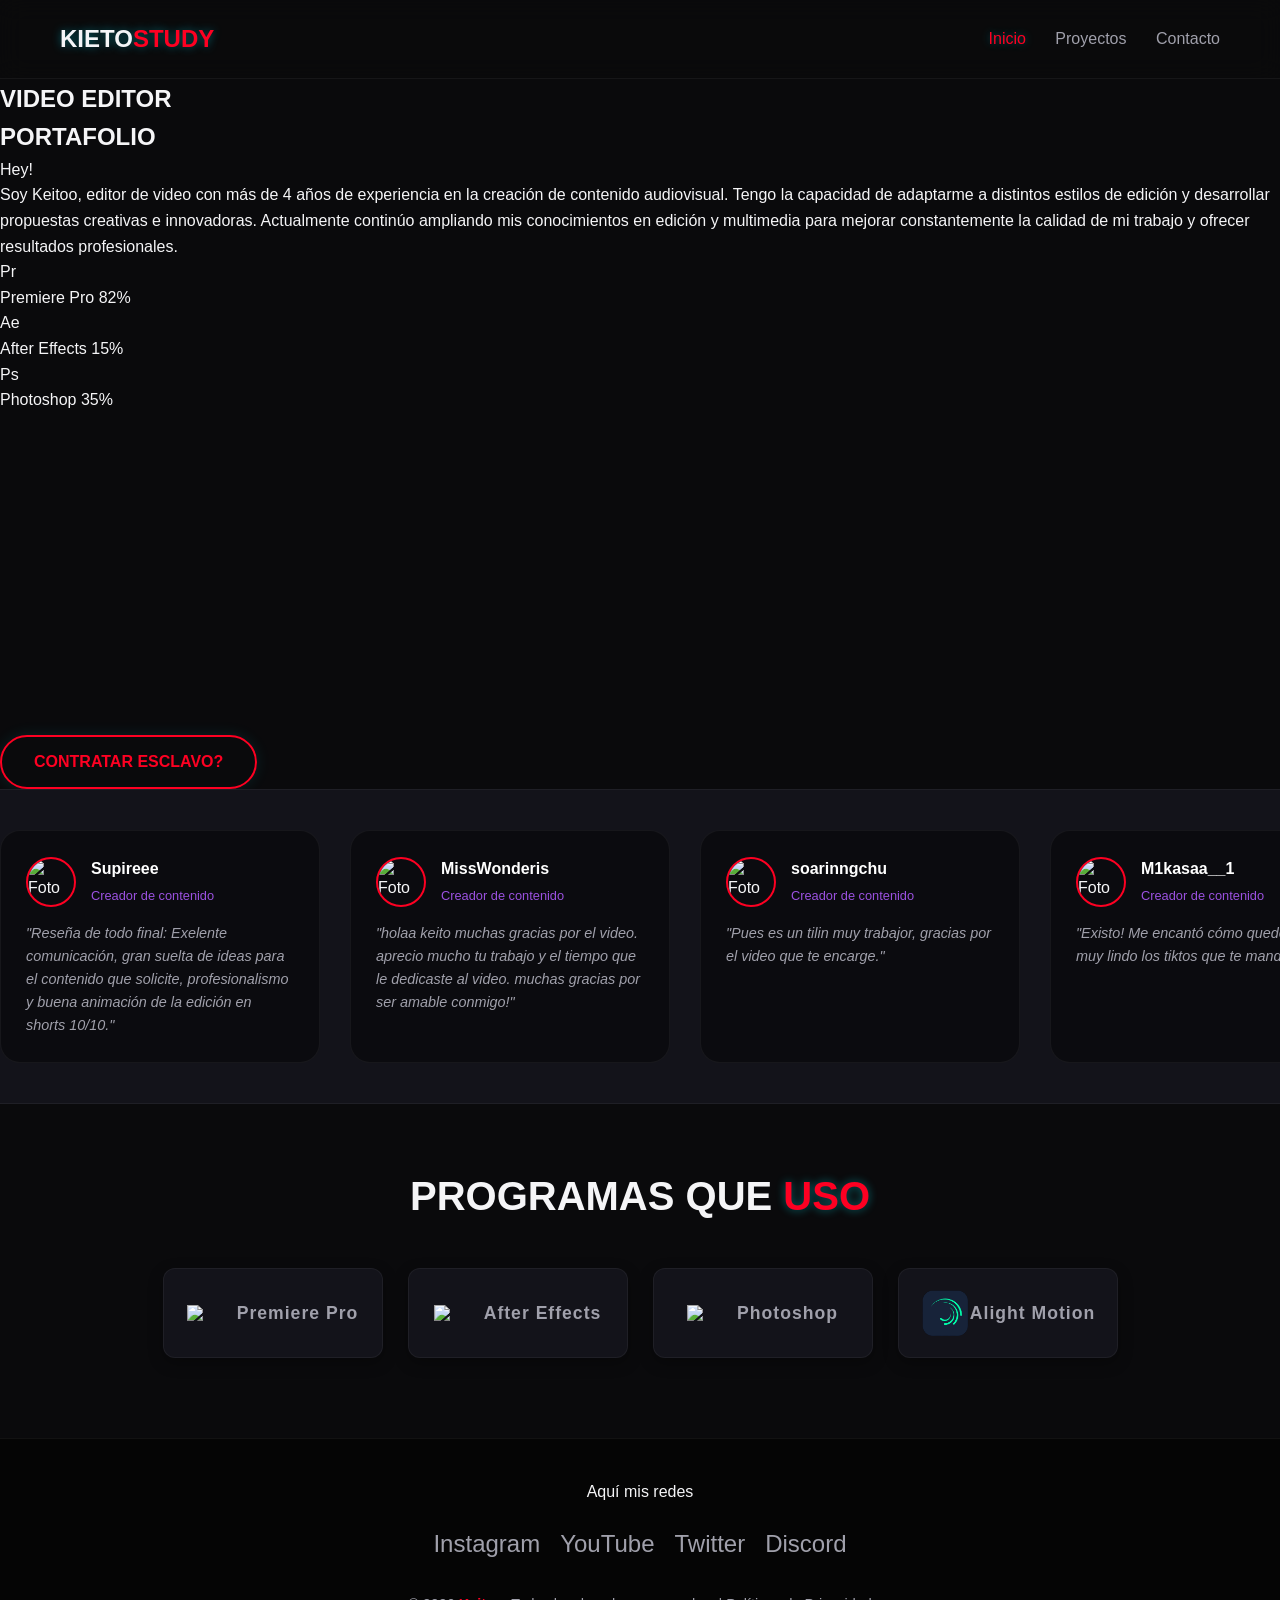
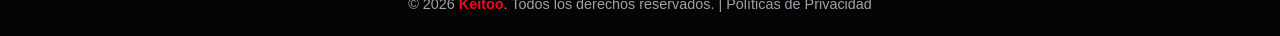
==== commit c329f6fc: "2.2" ====
--- a/index.html
+++ b/index.html
@@ -3,8 +3,24 @@
 <head>
     <meta charset="UTF-8">
     <meta name="viewport" content="width=device-width, initial-scale=1.0">
+    <meta name="description" content="Keitoo - Editor de video profesional. Portafolio de edición con After Effects y Premiere Pro para creadores y empresas.">
     <title>Keitoo | Editor de Video</title>
     <link rel="stylesheet" href="style.css">
+
+    <!-- Esto es para compartire la pagina -->
+
+
+    <meta property="og:title" content="KietoStudy" /> 
+    <meta property="og:description" content="Ven y obseva mi portafolio" />
+    <meta property="og:image" content="https://keiboot.github.io/p/Portada_de_compartido.png" />
+    <meta property="og:url" content="https://keiboot.github.io/p/" />
+    <meta property="og:type" content="website" />
+
+    <meta name="twitter:card" content="summary_large_image" />
+    <meta name="twitter:title" content="KietoStudy" />
+    <meta name="twitter:description" content="Portafolio 2026" />
+    <meta name="twitter:image" content="https://keiboot.github.io/p/Portada_de_compartido.png" />
+
 </head>
 <body>
 
@@ -12,131 +28,189 @@
         <div class="nav-container">
             <div class="logo">Kieto<span>Study</span></div>
             <nav>
-                <a href="index.html" class="active">Inicio</a>
-                <a href="proyectos.html">Proyectos</a>
-                <a href="sobremi.html">Sobre Mí</a>
-                <a href="contacto.html">Contacto</a>
+                <a href="./" class="active">Inicio</a>
+                <a href="proyectos/">Proyectos</a>
+                <a href="contacto/">Contacto</a>
             </nav>
         </div>
     </header>
 
     <main>
-        <section class="hero-section" style="padding-top: 120px; padding-bottom: 60px; min-height: auto;">
-            <video class="hero-video" autoplay muted loop playsinline>
-                <source src="EMY.mp4" type="video/mp4">
-            </video>
-            <div class="hero-overlay"></div>
-
-            <h1 style="font-size: 4.5rem;">Soy <span style="color: #ff002b; text-shadow: 0 0 20px rgba(255, 0, 43, 0.8), ;">Keitoo</span> <br><span style="color: #fff; text-shadow: 0 0 20px rgba(255,255,255,0.8), 0 0 40px var(--brillo-neon);">Editor de video</span></h1>
-            <p style="font-size: 1.5rem; font-weight: 500; color: #fff;">Si buscas esclavo, estas en el lugar correcto.</p>
-            
-            <a href="contacto.html" class="btn-glow" style="font-size: 1.1rem; padding: 15px 40px;">Contratar esclavo?</a>
-
-           <div class="hero-video-embed">
-<iframe width="560" height="315" src="https://www.youtube.com/embed/FsHG9Mp_J8g" title="YouTube video player" frameborder="0" allow="accelerometer; autoplay; clipboard-write; encrypted-media; gyroscope; picture-in-picture; web-share" referrerpolicy="strict-origin-when-cross-origin" allowfullscreen></iframe>
-</div>
+        <!-- HERO PRINCIPAL -->
+        <section class="seccion-hero">
+            <div class="hero-fondo-decorativo"></div>
+
+            <h1 class="hero-titulo-grande">
+                <span class="acento-rojo">VIDEO</span> EDITOR
+                <br>PORTAFOLIO
+            </h1>
+
+            <div class="bloque-presentacion">
+                <div class="presentacion-texto">
+                    <p class="presentacion-saludo">Hey!</p>
+                    <p class="presentacion-descripcion">
+                        Soy Keitoo, editor de video con más de 4 años de experiencia en la creación de contenido audiovisual. Tengo la capacidad de adaptarme a distintos estilos de edición y desarrollar propuestas creativas e innovadoras. Actualmente continúo ampliando mis conocimientos en edición y multimedia para mejorar constantemente la calidad de mi trabajo y ofrecer resultados profesionales.
+                    </p>
+                </div>
+
+                <div class="habilidades-contenedor" id="contenedor-habilidades">
+                    <div class="habilidad-item">
+                        <div class="habilidad-icono icono-pr">Pr</div>
+                        <div class="habilidad-info">
+                            <div class="habilidad-nombre-fila">
+                                <span class="habilidad-nombre">Premiere Pro</span>
+                                <span class="habilidad-porcentaje">82%</span>
+                            </div>
+                            <div class="habilidad-barra-fondo">
+                                <div class="habilidad-barra-progreso barra-pr" data-ancho="82%"></div>
+                            </div>
+                        </div>
+                    </div>
+
+                    <div class="habilidad-item">
+                        <div class="habilidad-icono icono-ae">Ae</div>
+                        <div class="habilidad-info">
+                            <div class="habilidad-nombre-fila">
+                                <span class="habilidad-nombre">After Effects</span>
+                                <span class="habilidad-porcentaje">15%</span>
+                            </div>
+                            <div class="habilidad-barra-fondo">
+                                <div class="habilidad-barra-progreso barra-ae" data-ancho="15%"></div>
+                            </div>
+                        </div>
+                    </div>
+
+                    <div class="habilidad-item">
+                        <div class="habilidad-icono icono-ps">Ps</div>
+                        <div class="habilidad-info">
+                            <div class="habilidad-nombre-fila">
+                                <span class="habilidad-nombre">Photoshop</span>
+                                <span class="habilidad-porcentaje">35%</span>
+                            </div>
+                            <div class="habilidad-barra-fondo">
+                                <div class="habilidad-barra-progreso barra-ps" data-ancho="35%"></div>
+                            </div>
+                        </div>
+                    </div>
+                </div>
+            </div>
+
+            <!-- VIDEO DE PRESENTACIÓN -->
+            <div class="video-presentacion">
+                <iframe width="560" height="315" src="https://www.youtube.com/embed/FsHG9Mp_J8g" title="YouTube video player" frameborder="0" allow="accelerometer; autoplay; clipboard-write; encrypted-media; gyroscope; picture-in-picture; web-share" referrerpolicy="strict-origin-when-cross-origin" allowfullscreen></iframe>
+            </div>
+
+            <a href="contacto/" class="btn-glow" id="btn-contratar">Contratar esclavo?</a>
         </section>
 
-
-        <div class="carousel-wrapper" style="margin-top: 0;">
+        <!-- CARRUSEL DE TESTIMONIOS -->
+        <div class="carousel-wrapper">
             <div class="carousel-track">
                 <div class="testimonio-card">
                     <div class="perfil-testimonio">
-                        <img src="https://images.unsplash.com/photo-1534528741775-53994a69daeb?q=80&w=150&auto=format&fit=crop" alt="Foto">
-                        <div class="perfil-info"><h4>Fernanda</h4><span>Agencia Creativa La Paz</span></div>
-                    </div>
-                    <p class="comentario">"La sincronización rítmica que logró en nuestro último proyecto superó las expectativas. Tiempos de entrega impecables."</p>
-                </div>
-                <div class="testimonio-card">
-                    <div class="perfil-testimonio">
-                        <img src="https://images.unsplash.com/photo-1506794778202-cad84cf45f1d?q=80&w=150&auto=format&fit=crop" alt="Foto">
-                        <div class="perfil-info"><h4>Alanis</h4><span>Challenger Performance</span></div>
-                    </div>
-                    <p class="comentario">"Entendió exactamente la agresividad visual que necesitábamos para los clips de los autos. Su etalonaje es de otro nivel."</p>
-                </div>
-                <div class="testimonio-card">
-                    <div class="perfil-testimonio">
-                        <img src="https://images.unsplash.com/photo-1507003211169-0a1dd7228f2d?q=80&w=150&auto=format&fit=crop" alt="Foto">
-                        <div class="perfil-info"><h4>Carlos</h4><span>Taycan Motors</span></div>
-                    </div>
-                    <p class="comentario">"Un flujo de trabajo muy ordenado. Los renderizados finales en 4K conservaron una calidad estética premium."</p>
-                </div>
-                <div class="testimonio-card">
-                    <div class="perfil-testimonio">
-                        <img src="https://images.unsplash.com/photo-1494790108377-be9c29b29330?q=80&w=150&auto=format&fit=crop" alt="Foto">
-                        <div class="perfil-info"><h4>Valeria</h4><span>Silvia S14 Club</span></div>
-                    </div>
-                    <p class="comentario">"Los efectos de sonido y cortes rápidos le dieron vida al evento de drift. Totalmente recomendado."</p>
-                </div>
-                <div class="testimonio-card">
-                    <div class="perfil-testimonio">
-                        <img src="https://images.unsplash.com/photo-1500648767791-00dcc994a43e?q=80&w=150&auto=format&fit=crop" alt="Foto">
-                        <div class="perfil-info"><h4>Mateo</h4><span>Santa Cruz Tech</span></div>
-                    </div>
-                    <p class="comentario">"La edición vertical para nuestras redes multiplicó nuestro engagement. Sabe cómo retener a la audiencia."</p>
-                </div>
-
-                <div class="testimonio-card">
-                    <div class="perfil-testimonio">
-                        <img src="https://images.unsplash.com/photo-1534528741775-53994a69daeb?q=80&w=150&auto=format&fit=crop" alt="Foto">
-                        <div class="perfil-info"><h4>Fernanda</h4><span>Agencia Creativa La Paz</span></div>
-                    </div>
-                    <p class="comentario">"La sincronización rítmica que logró en nuestro último proyecto superó las expectativas. Tiempos de entrega impecables."</p>
-                </div>
-                <div class="testimonio-card">
-                    <div class="perfil-testimonio">
-                        <img src="https://images.unsplash.com/photo-1506794778202-cad84cf45f1d?q=80&w=150&auto=format&fit=crop" alt="Foto">
-                        <div class="perfil-info"><h4>Alanis</h4><span>Challenger Performance</span></div>
-                    </div>
-                    <p class="comentario">"Entendió exactamente la agresividad visual que necesitábamos para los clips de los autos. Su etalonaje es de otro nivel."</p>
-                </div>
-                <div class="testimonio-card">
-                    <div class="perfil-testimonio">
-                        <img src="https://images.unsplash.com/photo-1507003211169-0a1dd7228f2d?q=80&w=150&auto=format&fit=crop" alt="Foto">
-                        <div class="perfil-info"><h4>Carlos</h4><span>Taycan Motors</span></div>
-                    </div>
-                    <p class="comentario">"Un flujo de trabajo muy ordenado. Los renderizados finales en 4K conservaron una calidad estética premium."</p>
-                </div>
-                <div class="testimonio-card">
-                    <div class="perfil-testimonio">
-                        <img src="https://images.unsplash.com/photo-1494790108377-be9c29b29330?q=80&w=150&auto=format&fit=crop" alt="Foto">
-                        <div class="perfil-info"><h4>Valeria</h4><span>Silvia S14 Club</span></div>
-                    </div>
-                    <p class="comentario">"Los efectos de sonido y cortes rápidos le dieron vida al evento de drift. Totalmente recomendado."</p>
-                </div>
-                <div class="testimonio-card">
-                    <div class="perfil-testimonio">
-                        <img src="https://images.unsplash.com/photo-1500648767791-00dcc994a43e?q=80&w=150&auto=format&fit=crop" alt="Foto">
-                        <div class="perfil-info"><h4>Mateo</h4><span>Santa Cruz Tech</span></div>
-                    </div>
-                    <p class="comentario">"La edición vertical para nuestras redes multiplicó nuestro engagement. Sabe cómo retener a la audiencia."</p>
-                </div>
+                        <img src="@Supireee.jpg" alt="Foto">
+                        <div class="perfil-info"><h4>Supireee</h4><span>Creador de contenido</span></div>
+                    </div>
+                    <p class="comentario">"Reseña de todo final: Exelente comunicación, gran suelta de ideas para el contenido que solicite, profesionalismo y buena animación de la edición en shorts 10/10."</p>
+                </div>
+                
+                <div class="testimonio-card">
+                    <div class="perfil-testimonio">
+                        <img src="@MissWonderis.jpg" alt="Foto">
+                        <div class="perfil-info"><h4>MissWonderis</h4><span>Creador de contenido</span></div>
+                    </div>
+                    <p class="comentario">"holaa keito muchas gracias por el video. aprecio mucho tu trabajo y el tiempo que le dedicaste al video. muchas gracias por ser amable conmigo!"</p>
+                </div>
+                <div class="testimonio-card">
+                    <div class="perfil-testimonio">
+                        <img src="@soarinngchu.jpg" alt="Foto">
+                        <div class="perfil-info"><h4>soarinngchu</h4><span>Creador de contenido</span></div>
+                    </div>
+                    <p class="comentario">"Pues es un tilin muy trabajor, gracias por el video que te encarge."</p>
+                </div>
+                <div class="testimonio-card">
+                    <div class="perfil-testimonio">
+                        <img src="@M1kasaa__1.jpg" alt="Foto">
+                        <div class="perfil-info"><h4>M1kasaa__1</h4><span>Creador de contenido</span></div>
+                    </div>
+                    <p class="comentario">"Existo! Me encantó cómo quedó, está muy lindo los tiktos que te mande"</p>
+                </div>
+                <div class="testimonio-card">
+                    <div class="perfil-testimonio">
+                        <img src="@TheRickyGames03.jpg" alt="Foto">
+                        <div class="perfil-info"><h4>TheRickyGames03</h4><span>Creador de contenido</span></div>
+                    </div>
+                    <p class="comentario">"Tiene mucha comunicacion y esta bien l;o que me edito gracias"</p>
+                </div>
+
+                <!-- Duplicados para el loop infinito -->
+
+                <div class="testimonio-card">
+                    <div class="perfil-testimonio">
+                        <img src="@Supireee.jpg" alt="Foto">
+                        <div class="perfil-info"><h4>Supireee</h4><span>Creador de contenido</span></div>
+                    </div>
+                    <p class="comentario">"Reseña de todo final: Exelente comunicación, gran suelta de ideas para el contenido que solicite, profesionalismo y buena animación de la edición en shorts 10/10."</p>
+                </div>
+                
+                <div class="testimonio-card">
+                    <div class="perfil-testimonio">
+                        <img src="@MissWonderis.jpg" alt="Foto">
+                        <div class="perfil-info"><h4>MissWonderis</h4><span>Creador de contenido</span></div>
+                    </div>
+                    <p class="comentario">"holaa keito muchas gracias por el video. aprecio mucho tu trabajo y el tiempo que le dedicaste al video. muchas gracias por ser amable conmigo!"</p>
+                </div>
+                <div class="testimonio-card">
+                    <div class="perfil-testimonio">
+                        <img src="@soarinngchu.jpg" alt="Foto">
+                        <div class="perfil-info"><h4>soarinngchu</h4><span>Creador de contenido</span></div>
+                    </div>
+                    <p class="comentario">"Pues es un tilin muy trabajor, gracias por el video que te encarge."</p>
+                </div>
+                <div class="testimonio-card">
+                    <div class="perfil-testimonio">
+                        <img src="@M1kasaa__1.jpg" alt="Foto">
+                        <div class="perfil-info"><h4>M1kasaa__1</h4><span>Creador de contenido</span></div>
+                    </div>
+                    <p class="comentario">"Existo! Me encantó cómo quedó, está muy lindo los tiktos que te mande"</p>
+                </div>
+                <div class="testimonio-card">
+                    <div class="perfil-testimonio">
+                        <img src="@TheRickyGames03.jpg" alt="Foto">
+                        <div class="perfil-info"><h4>TheRickyGames03</h4><span>Creador de contenido</span></div>
+                    </div>
+                    <p class="comentario">"Tiene mucha comunicacion y esta bien l;o que me edito gracias"</p>
+                </div>
+                <div class="testimonio-card">
+                    <div class="perfil-testimonio">
+                        <img src="@Supireee.jpg" alt="Foto">
+                        <div class="perfil-info"><h4>Supireee</h4><span>Creador de contenido</span></div>
+                    </div>
+                    <p class="comentario">"Reseña de todo final: Exelente comunicación, gran suelta de ideas para el contenido que solicite, profesionalismo y buena animación de la edición en shorts 10/10."</p>
+                </div>
+
+
+               
             </div>
         </div>
 
-      
-
-
-
-
-        
+        <!-- PROGRAMAS QUE USO -->
         <section class="clientes-section container">
             <h2 class="titulo-seccion">Programas que <span>uso</span></h2>
             <div class="clientes-grid">
-                <a href="https://www.adobe.com/es/creativecloud/pro.html" class="cliente-item"> <img src="https://upload.wikimedia.org/wikipedia/commons/thumb/4/40/Adobe_Premiere_Pro_CC_icon.svg/3840px-Adobe_Premiere_Pro_CC_icon.svg.png" width="50"><span class="cliente-nombre">Premiere Pro</span></a>
-                <a href="https://www.adobe.com/es/creativecloud/pro.html" class="cliente-item"><img src="https://upload.wikimedia.org/wikipedia/commons/thumb/c/cb/Adobe_After_Effects_CC_icon.svg/960px-Adobe_After_Effects_CC_icon.svg.png?_=20210519030120" width="50"><span class="cliente-nombre">After Effects</span></a>
-                <a href="https://www.adobe.com/es/creativecloud/pro.html" class="cliente-item"><img src="https://upload.wikimedia.org/wikipedia/commons/thumb/a/af/Adobe_Photoshop_CC_icon.svg/960px-Adobe_Photoshop_CC_icon.svg.png" width="50"><span class="cliente-nombre">Photoshop</span></a>
-                <a href="https://apps.apple.com/us/app/alight-motion/id1459833443" class="cliente-item"><img src="alight motion logo.png" width="50"><span class="cliente-nombre">alight motion</span></a>
                 
+                <a href="https://www.adobe.com/es/creativecloud/pro.html" class="cliente-item"> <img src="logo_premiere_pro.png" width="50"><span class="cliente-nombre">Premiere Pro</span></a>
+                <a href="https://www.adobe.com/es/creativecloud/pro.html" class="cliente-item"><img src="logo_after_effects.png" width="50"><span class="cliente-nombre">After Effects</span></a>
+                <a href="https://www.adobe.com/es/creativecloud/pro.html" class="cliente-item"><img src="logo_photoshop.png" width="50"><span class="cliente-nombre">Photoshop</span></a>
+                <a href="https://apps.apple.com/us/app/alight-motion/id1459833443" class="cliente-item"><img src="alight motion logo.png" width="50"><span class="cliente-nombre">Alight Motion</span></a>
             </div>
         </section>
     </main>
 
     <footer class="universal-footer">
         <div class="footer-content">
-            <p style="font-size: 1.5rem; font-weight: 500; color: #fff;">Aqui mis <span style="color: #ff002b; text-shadow: 0 0 20px rgba(255, 0, 43, 0.8), ;">redes</span></p>
+            <p>Aquí mis <span>redes</span></p>
             <div class="footer-socials">
-                
                 <a href="https://www.instagram.com/keitoo_tq/" target="_blank" title="Instagram">Instagram</a>
                 <a href="https://www.youtube.com/@_Keitoo" target="_blank" title="YouTube">YouTube</a>
                 <a href="https://x.com/keitoo__" target="_blank" title="Twitter">Twitter</a>
@@ -146,5 +220,21 @@
         </div>
     </footer>
 
+    <script>
+        // Animación de barras de habilidades al cargar
+        window.addEventListener('DOMContentLoaded', () => {
+            const barras = document.querySelectorAll('.habilidad-barra-progreso');
+            setTimeout(() => {
+                barras.forEach(barra => {
+                    const ancho = barra.getAttribute('data-ancho');
+                    barra.style.width = ancho;
+                });
+            }, 300);
+        });
+    </script>
+
+
+
+
 </body>
 </html>
